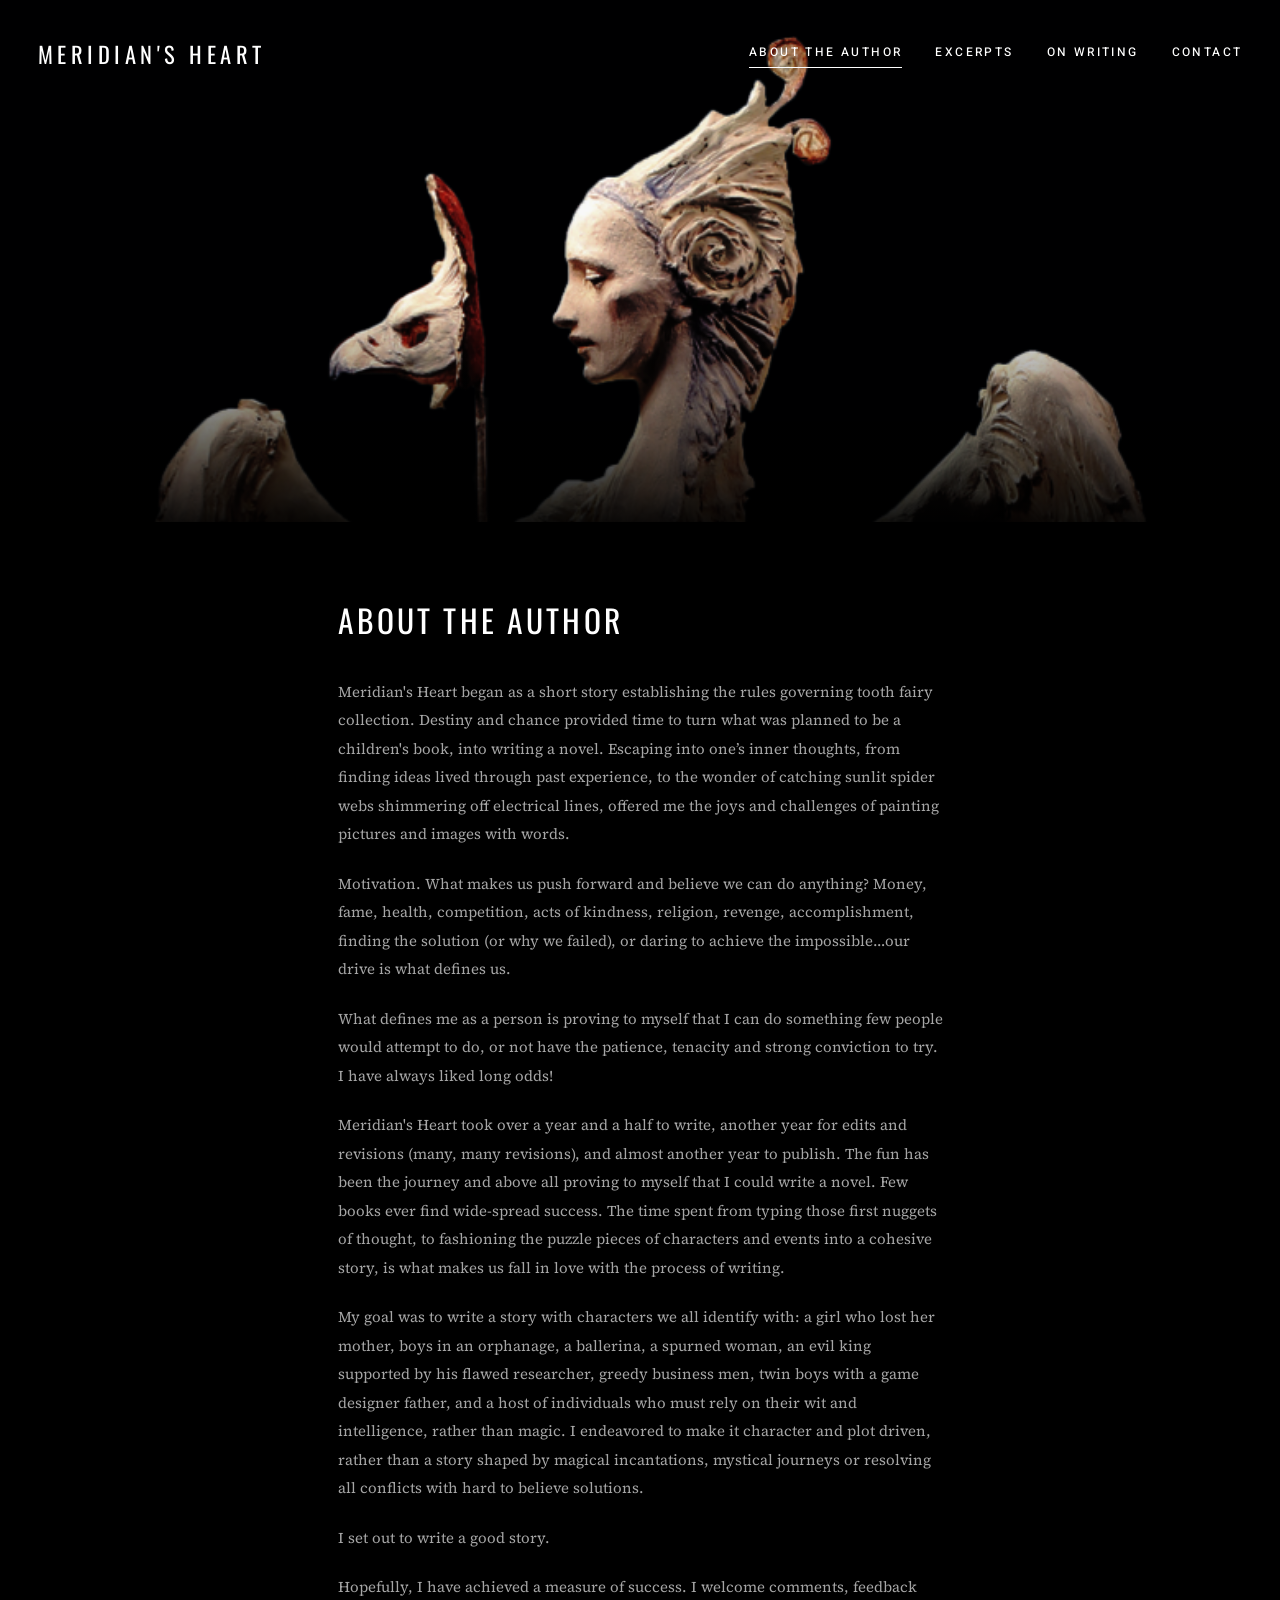
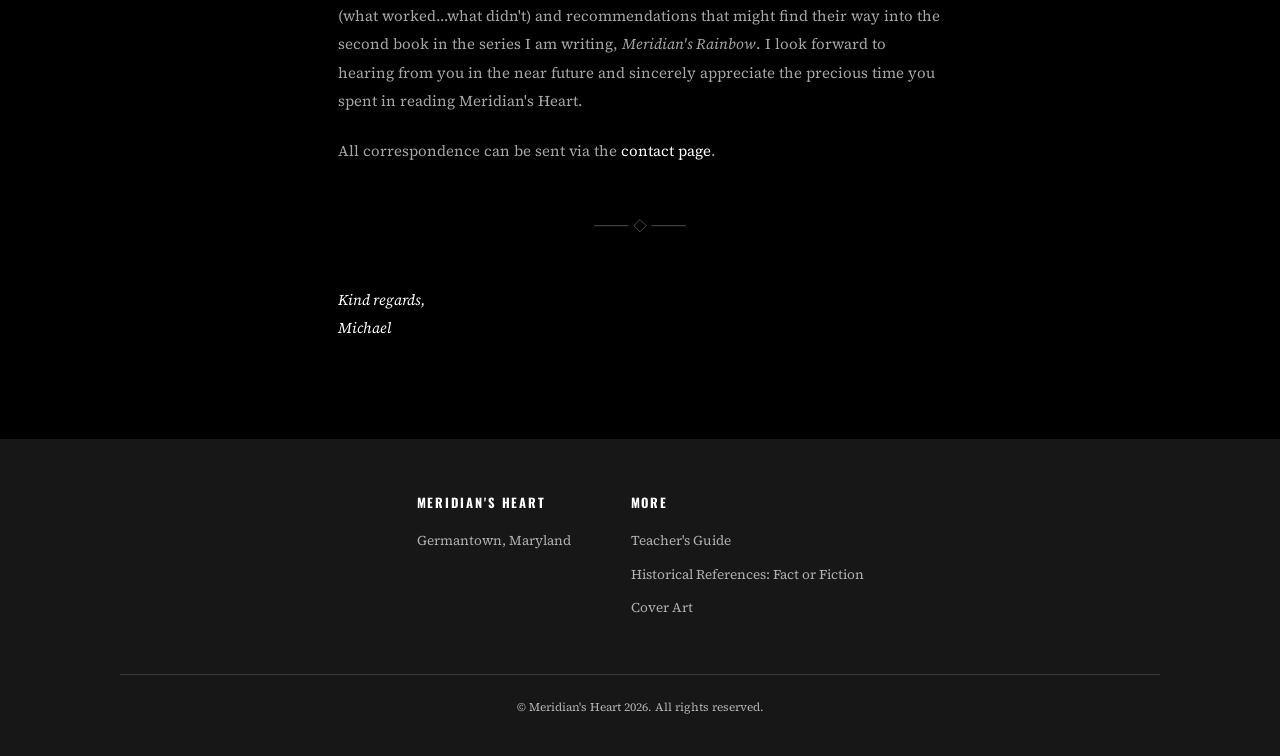
==== about-the-author.html @ f92e14dd "Initial static rebuild of meridiansheart.com Rebuilds the Squarespace site as plain HTML/CSS/JS, mat" ====
<!DOCTYPE html>
<html lang="en">
<head>
<meta charset="UTF-8">
<meta name="viewport" content="width=device-width, initial-scale=1.0">
<title>About The Author — Meridian's Heart</title>
<meta name="description" content="Michael Schreiber on writing Meridian's Heart, his debut novel.">
<link rel="preconnect" href="https://fonts.googleapis.com">
<link rel="preconnect" href="https://fonts.gstatic.com" crossorigin>
<link href="https://fonts.googleapis.com/css2?family=Oswald:wght@400;500&family=Source+Serif+4:ital,opsz,wght@0,8..60,400;0,8..60,500;1,8..60,400&family=Heebo:wght@400;500&display=swap" rel="stylesheet">
<link rel="stylesheet" href="css/styles.css">
</head>
<body>
<div class="banner"></div>
<header class="site-header">
  <a class="brand" href="index.html">Meridian's Heart</a>
  <nav class="main-nav">
    <a href="about-the-author.html" class="active">About The Author</a>
      <a href="excerpts.html">Excerpts</a>
      <a href="on-writing.html">On Writing</a>
      <a href="contact.html">Contact</a>
  </nav>
</header>
<main>

<div class="page">
  <h1 class="reveal">About The Author</h1>
  <p class="reveal">Meridian's Heart began as a short story establishing the rules governing tooth fairy collection. Destiny and chance provided time to turn what was planned to be a children's book, into writing a novel. Escaping into one&rsquo;s inner thoughts, from finding ideas lived through past experience, to the wonder of catching sunlit spider webs shimmering off electrical lines, offered me the joys and challenges of painting pictures and images with words.</p>

  <p class="reveal">Motivation. What makes us push forward and believe we can do anything? Money, fame, health, competition, acts of kindness, religion, revenge, accomplishment, finding the solution (or why we failed), or daring to achieve the impossible&hellip;our drive is what defines us.</p>

  <p class="reveal">What defines me as a person is proving to myself that I can do something few people would attempt to do, or not have the patience, tenacity and strong conviction to try. I have always liked long odds!</p>

  <p class="reveal">Meridian's Heart took over a year and a half to write, another year for edits and revisions (many, many revisions), and almost another year to publish. The fun has been the journey and above all proving to myself that I could write a novel. Few books ever find wide-spread success. The time spent from typing those first nuggets of thought, to fashioning the puzzle pieces of characters and events into a cohesive story, is what makes us fall in love with the process of writing.</p>

  <p class="reveal">My goal was to write a story with characters we all identify with: a girl who lost her mother, boys in an orphanage, a ballerina, a spurned woman, an evil king supported by his flawed researcher, greedy business men, twin boys with a game designer father, and a host of individuals who must rely on their wit and intelligence, rather than magic. I endeavored to make it character and plot driven, rather than a story shaped by magical incantations, mystical journeys or resolving all conflicts with hard to believe solutions.</p>

  <p class="reveal">I set out to write a good story.</p>

  <p class="reveal">Hopefully, I have achieved a measure of success. I welcome comments, feedback (what worked&hellip;what didn't) and recommendations that might find their way into the second book in the series I am writing, <em>Meridian's Rainbow</em>. I look forward to hearing from you in the near future and sincerely appreciate the precious time you spent in reading Meridian's Heart.</p>

  <p class="reveal">All correspondence can be sent via the <a href="contact.html">contact page</a>.</p>

  <div class="divider" aria-hidden="true">
  <svg viewBox="0 0 120 20" xmlns="http://www.w3.org/2000/svg">
    <line x1="0" y1="10" x2="45" y2="10" stroke="currentColor" stroke-width="1"/>
    <path d="M60 2 L68 10 L60 18 L52 10 Z" stroke="currentColor" stroke-width="1" fill="none"/>
    <line x1="75" y1="10" x2="120" y2="10" stroke="currentColor" stroke-width="1"/>
  </svg>
</div>

  <p class="signature reveal">Kind regards,<br>Michael</p>
</div>

</main>
<footer class="site-footer">
  <div class="footer-wrap">
    <div class="footer-col">
      <h4>Meridian's Heart</h4>
      <p>Germantown, Maryland</p>
    </div>
    <div class="footer-col">
      <h4>More</h4>
      <a href="teachers-guide.html">Teacher's Guide</a>
        <a href="historical.html">Historical References: Fact or Fiction</a>
        <a href="cover-art.html">Cover Art</a>
    </div>
  </div>
  <div class="footer-bottom">
    &copy; Meridian's Heart <span id="copyright-year">2018</span>. All rights reserved.
  </div>
</footer>
<script src="js/reveal.js"></script>
<script>
  document.getElementById("copyright-year").textContent = new Date().getFullYear();
</script>
</body>
</html>
---- css/styles.css ----
/* Meridian's Heart — site styles (matches the original meridiansheart.com) */

:root {
  --black: #000000;
  --footer-bg: #171717;
  --ink: #ffffff;
  --ink-dim: rgba(255, 255, 255, 0.65);
  --rule: rgba(255, 255, 255, 0.15);
  --accent-red: #ff0000;
  --max-w: 650px;
  --font-head: "Oswald", "Arial Narrow", sans-serif;
  --font-body: "Source Serif 4", Georgia, "Times New Roman", serif;
}

* { box-sizing: border-box; }

html, body {
  margin: 0;
  padding: 0;
  background: var(--black);
  color: var(--ink-dim);
  font-family: var(--font-body);
  font-size: 15px;
  line-height: 1.9;
}

body {
  display: flex;
  flex-direction: column;
  min-height: 100vh;
}

a { color: var(--ink); text-decoration: none; }
a:hover { text-decoration: underline; }

img { max-width: 100%; display: block; }

h1, h2, h3 {
  font-family: var(--font-head);
  font-weight: 400;
  text-transform: uppercase;
  letter-spacing: 0.1em;
  color: var(--ink);
  margin: 0 0 0.9em;
}

h1 { font-size: 2.1rem; }
h2 { font-size: 1.9rem; }
h3 { font-size: 1.1rem; }

p { margin: 0 0 1.4em; }
p.red { color: var(--accent-red); }

/* ---------- header / nav, overlaid transparently on the banner ---------- */

.site-header {
  position: absolute;
  top: 0;
  left: 0;
  right: 0;
  z-index: 20;
  padding: 2.2rem 2.5rem;
  display: flex;
  align-items: center;
  justify-content: space-between;
  flex-wrap: wrap;
  gap: 1rem;
}

.brand {
  font-family: var(--font-head);
  font-size: 1.5rem;
  letter-spacing: 0.2em;
  color: var(--ink);
  text-transform: uppercase;
  white-space: nowrap;
}
.brand:hover { text-decoration: none; }

.main-nav {
  display: flex;
  gap: 2.2rem;
  flex-wrap: wrap;
  font-family: "Heebo", "Helvetica Neue", Arial, sans-serif;
  font-size: 0.8rem;
  font-weight: 500;
  text-transform: uppercase;
  letter-spacing: 0.2em;
}

.main-nav a {
  color: var(--ink);
  border-bottom: 1px solid transparent;
  padding-bottom: 3px;
}
.main-nav a:hover,
.main-nav a.active {
  text-decoration: none;
  border-bottom-color: var(--ink);
}

/* ---------- banner / parallax hero ---------- */

.banner {
  position: relative;
  width: 100%;
  height: 58vh;
  min-height: 360px;
  background-image: url("../images/header_image_01.png");
  background-size: cover;
  background-position: center 20%;
  background-repeat: no-repeat;
  background-attachment: fixed;
}

.banner.hero-full {
  height: 100vh;
}

.banner::after {
  content: "";
  position: absolute;
  left: 0;
  right: 0;
  bottom: 0;
  height: 220px;
  background: linear-gradient(to bottom, rgba(0, 0, 0, 0) 0%, rgba(0, 0, 0, 0.92) 100%);
  pointer-events: none;
}

/* ---------- scroll reveal ---------- */

.reveal {
  opacity: 0;
  transform: translateY(22px);
  transition: opacity 0.8s ease, transform 0.8s ease;
}
.reveal.is-visible {
  opacity: 1;
  transform: translateY(0);
}

/* ---------- ornamental divider ---------- */

.divider {
  display: flex;
  justify-content: center;
  margin: 3.5rem auto;
  color: var(--ink-dim);
  opacity: 0.6;
}
.divider svg { width: 92px; height: auto; display: block; }

@media (max-width: 800px) {
  .banner,
  .banner.hero-full {
    background-attachment: scroll;
    height: 48vh;
  }
}

main { flex: 1; }

.page {
  max-width: var(--max-w);
  margin: 0 auto;
  padding: 4.5rem 1.5rem 5rem;
}

.page.wide { max-width: 980px; }

.signature {
  font-family: var(--font-body);
  font-style: italic;
  color: var(--ink);
  margin-top: 2rem;
}

/* ---------- homepage ---------- */

.home-copy { max-width: var(--max-w); margin: 0 auto; padding: 5rem 1.5rem 0; }

.cover-buy {
  max-width: var(--max-w);
  margin: 2.5rem auto 0;
  display: flex;
  align-items: center;
  gap: 2rem;
  flex-wrap: wrap;
  padding: 0 1.5rem;
}

.cover-buy img.cover { width: 160px; flex: 0 0 auto; }

.buy-now-btn { flex: 0 0 auto; }
.buy-now-btn img { width: 180px; }

.author-section {
  max-width: var(--max-w);
  margin: 5rem auto 0;
  padding: 0 1.5rem 5rem;
}

/* ---------- excerpts ---------- */

.excerpt {
  margin: 2.4rem 0;
}
.excerpt h3 {
  color: var(--ink);
  font-size: 1rem;
  margin-bottom: 0.9em;
}

/* ---------- historical references ---------- */

.fact-entry {
  padding: 1.1rem 0;
  border-bottom: 1px solid var(--rule);
}
.fact-entry:last-child { border-bottom: none; }
.fact-entry .tag {
  display: inline-block;
  font-family: var(--font-head);
  font-size: 0.68rem;
  text-transform: uppercase;
  letter-spacing: 0.12em;
  padding: 0.15em 0.6em;
  margin-right: 0.6em;
  border: 1px solid var(--rule);
  color: var(--ink);
}
.fact-entry p { display: inline; color: var(--ink-dim); }
.fact-entry strong { color: var(--ink); font-weight: 600; }

/* ---------- teacher's guide ---------- */

.chapter-block { margin-bottom: 2.4rem; }
.chapter-block h3 { color: var(--ink); margin-bottom: 0.9em; }
.chapter-block ol { padding-left: 1.3em; margin: 0; }
.chapter-block li { margin-bottom: 1em; }

.note { font-size: 0.92rem; font-style: italic; }

/* ---------- contact ---------- */

form.contact-form {
  display: flex;
  flex-direction: column;
  gap: 1.3rem;
  margin-top: 2rem;
}
.form-row { display: flex; gap: 1rem; flex-wrap: wrap; }
.form-row > div { flex: 1 1 200px; }

label {
  display: block;
  font-family: var(--font-head);
  font-size: 0.72rem;
  text-transform: uppercase;
  letter-spacing: 0.12em;
  color: var(--ink-dim);
  margin-bottom: 0.5em;
}

input, textarea {
  width: 100%;
  background: transparent;
  border: none;
  border-bottom: 1px solid var(--rule);
  color: var(--ink);
  font-family: var(--font-body);
  font-size: 1rem;
  padding: 0.5em 0;
  border-radius: 0;
}
input:focus, textarea:focus { outline: none; border-bottom-color: var(--ink); }

button.submit-btn {
  align-self: flex-start;
  margin-top: 0.6rem;
  padding: 0.75em 2.4em;
  background: transparent;
  color: var(--ink);
  border: 1px solid var(--ink);
  font-family: var(--font-head);
  text-transform: uppercase;
  letter-spacing: 0.15em;
  font-size: 0.8rem;
  cursor: pointer;
}
button.submit-btn:hover { background: var(--ink); color: var(--black); }

.contact-direct {
  margin-top: 3rem;
  padding-top: 1.6rem;
  border-top: 1px solid var(--rule);
  font-size: 0.95rem;
}

/* ---------- cover art ---------- */

.cover-art-image { text-align: center; margin-bottom: 2.4rem; }
.cover-art-image img { max-width: 260px; margin: 0 auto; }

/* ---------- footer ---------- */

.site-footer {
  background: var(--footer-bg);
  padding: 3.5rem 1.5rem 2.5rem;
  text-align: center;
}

.footer-wrap {
  max-width: 1040px;
  margin: 0 auto;
  display: flex;
  justify-content: center;
  gap: 4rem;
  flex-wrap: wrap;
  text-align: left;
}

.footer-col h4 {
  font-family: var(--font-head);
  color: var(--ink);
  font-size: 0.85rem;
  text-transform: uppercase;
  letter-spacing: 0.15em;
  margin: 0 0 1em;
}

.footer-col a, .footer-col p {
  display: block;
  color: var(--ink-dim);
  font-size: 0.9rem;
  margin-bottom: 0.6em;
}

.footer-bottom {
  max-width: 1040px;
  margin: 3rem auto 0;
  padding-top: 1.4rem;
  border-top: 1px solid var(--rule);
  font-size: 0.78rem;
  color: var(--ink-dim);
}

@media (max-width: 700px) {
  .site-header { padding: 1.6rem 1.3rem; flex-direction: column; align-items: flex-start; }
  .main-nav { gap: 1.2rem; font-size: 0.72rem; }
  .page { padding: 3rem 1.2rem 3.5rem; }
  .home-copy, .author-section { padding-left: 1.2rem; padding-right: 1.2rem; }
  .cover-buy { padding-left: 1.2rem; padding-right: 1.2rem; flex-direction: column; align-items: flex-start; }
  .footer-wrap { text-align: center; justify-content: center; gap: 2.4rem; }
}
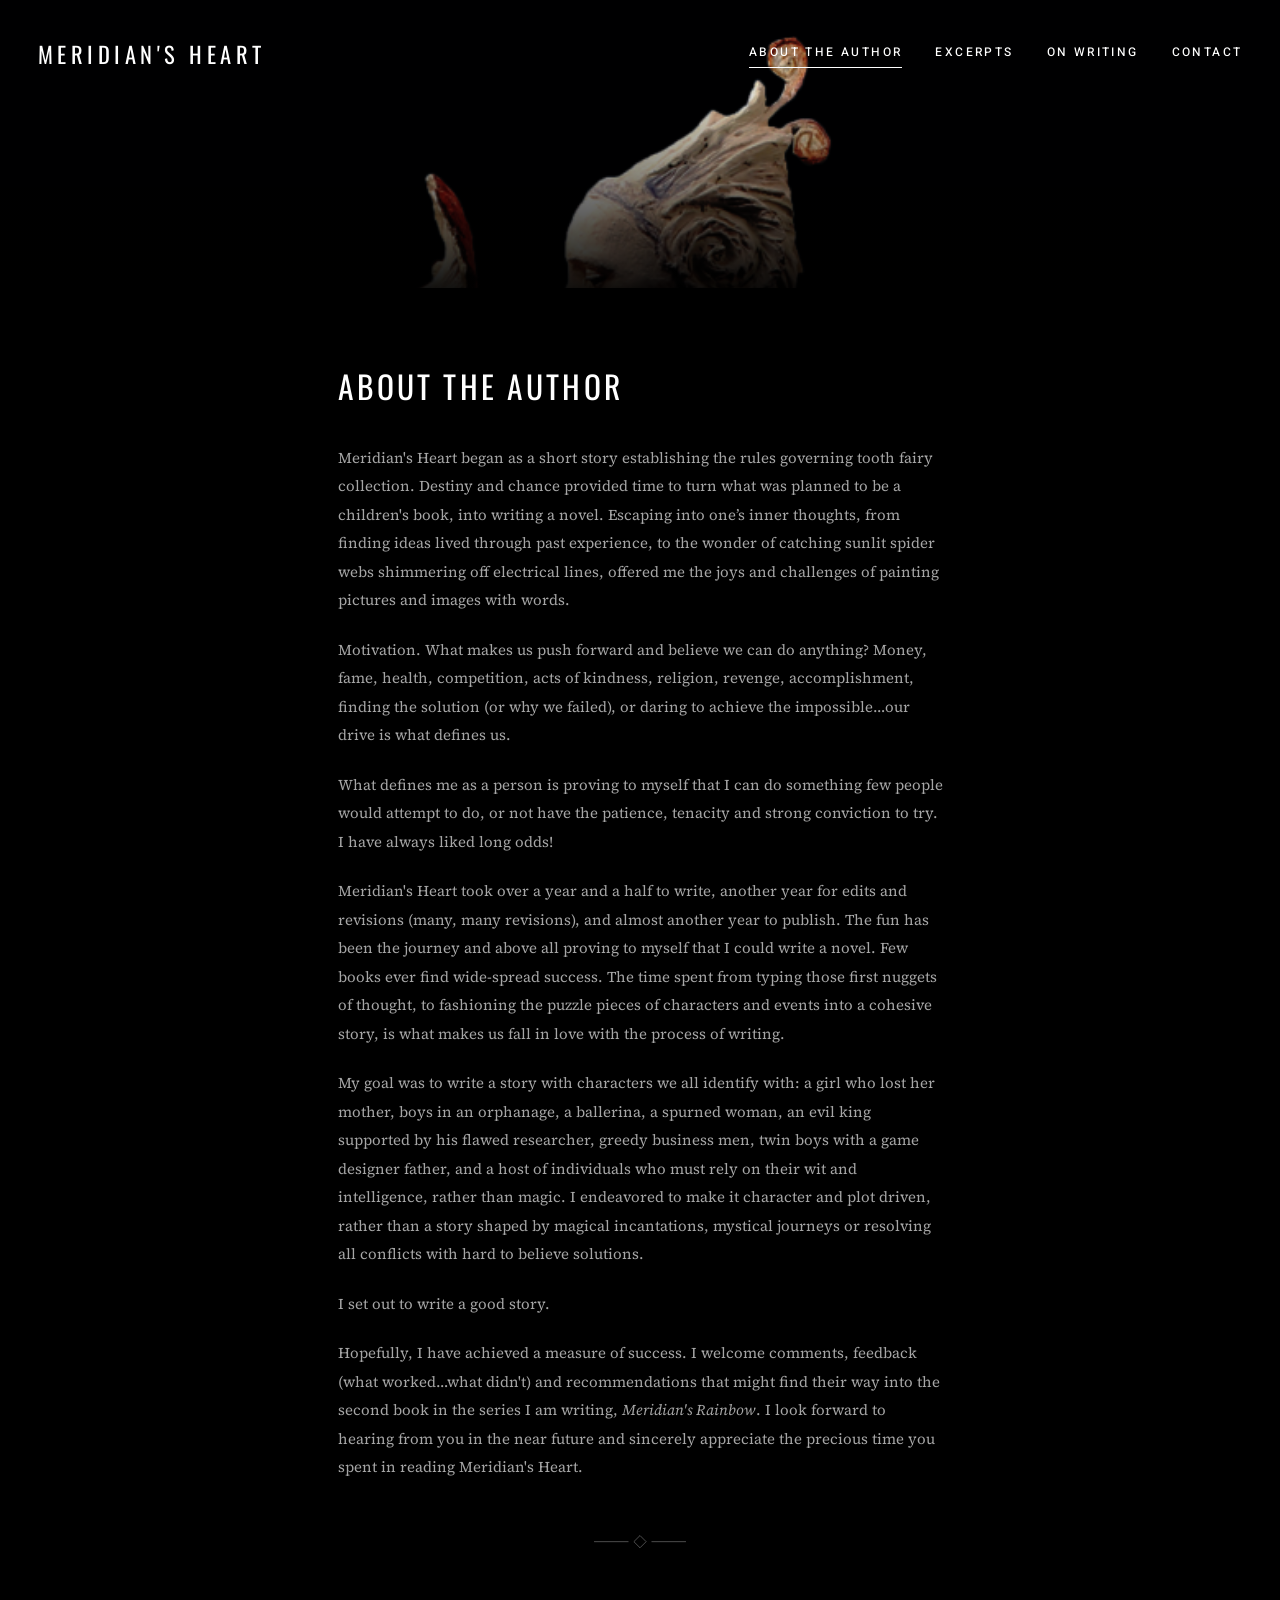
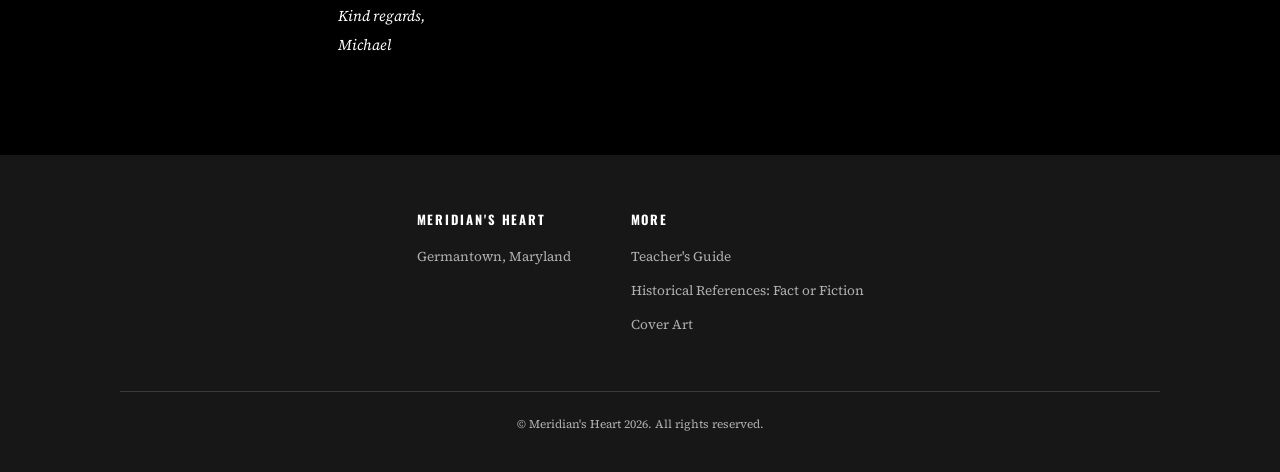
==== commit e25f14b7: "Add mobile hamburger nav, shrink inner-page banners, trim homepage copy - Replace wrapping mobile na" ====
--- a/about-the-author.html
+++ b/about-the-author.html
@@ -8,13 +8,16 @@
 <link rel="preconnect" href="https://fonts.googleapis.com">
 <link rel="preconnect" href="https://fonts.gstatic.com" crossorigin>
 <link href="https://fonts.googleapis.com/css2?family=Oswald:wght@400;500&family=Source+Serif+4:ital,opsz,wght@0,8..60,400;0,8..60,500;1,8..60,400&family=Heebo:wght@400;500&display=swap" rel="stylesheet">
-<link rel="stylesheet" href="css/styles.css">
+<link rel="stylesheet" href="css/styles.css?v=3">
 </head>
 <body>
 <div class="banner"></div>
 <header class="site-header">
   <a class="brand" href="index.html">Meridian's Heart</a>
-  <nav class="main-nav">
+  <button class="nav-toggle" aria-label="Toggle navigation" aria-expanded="false" aria-controls="main-nav">
+    <span></span><span></span><span></span>
+  </button>
+  <nav class="main-nav" id="main-nav">
     <a href="about-the-author.html" class="active">About The Author</a>
       <a href="excerpts.html">Excerpts</a>
       <a href="on-writing.html">On Writing</a>
@@ -38,8 +41,6 @@
   <p class="reveal">I set out to write a good story.</p>
 
   <p class="reveal">Hopefully, I have achieved a measure of success. I welcome comments, feedback (what worked&hellip;what didn't) and recommendations that might find their way into the second book in the series I am writing, <em>Meridian's Rainbow</em>. I look forward to hearing from you in the near future and sincerely appreciate the precious time you spent in reading Meridian's Heart.</p>
-
-  <p class="reveal">All correspondence can be sent via the <a href="contact.html">contact page</a>.</p>
 
   <div class="divider" aria-hidden="true">
   <svg viewBox="0 0 120 20" xmlns="http://www.w3.org/2000/svg">
@@ -70,7 +71,8 @@
     &copy; Meridian's Heart <span id="copyright-year">2018</span>. All rights reserved.
   </div>
 </footer>
-<script src="js/reveal.js"></script>
+<script src="js/reveal.js?v=3"></script>
+<script src="js/nav.js?v=3"></script>
 <script>
   document.getElementById("copyright-year").textContent = new Date().getFullYear();
 </script>
--- a/css/styles.css
+++ b/css/styles.css
@@ -99,13 +99,44 @@
   border-bottom-color: var(--ink);
 }
 
+/* ---------- mobile nav toggle ---------- */
+
+.nav-toggle {
+  display: none;
+  position: relative;
+  z-index: 30;
+  width: 28px;
+  height: 20px;
+  padding: 0;
+  background: none;
+  border: none;
+  cursor: pointer;
+}
+
+.nav-toggle span {
+  display: block;
+  position: absolute;
+  left: 0;
+  right: 0;
+  height: 2px;
+  background: var(--ink);
+  transition: transform 0.25s ease, opacity 0.2s ease;
+}
+.nav-toggle span:nth-child(1) { top: 0; }
+.nav-toggle span:nth-child(2) { top: 9px; }
+.nav-toggle span:nth-child(3) { top: 18px; }
+
+.nav-toggle[aria-expanded="true"] span:nth-child(1) { top: 9px; transform: rotate(45deg); }
+.nav-toggle[aria-expanded="true"] span:nth-child(2) { opacity: 0; }
+.nav-toggle[aria-expanded="true"] span:nth-child(3) { top: 9px; transform: rotate(-45deg); }
+
 /* ---------- banner / parallax hero ---------- */
 
 .banner {
   position: relative;
   width: 100%;
-  height: 58vh;
-  min-height: 360px;
+  height: 32vh;
+  min-height: 220px;
   background-image: url("../images/header_image_01.png");
   background-size: cover;
   background-position: center 20%;
@@ -115,6 +146,7 @@
 
 .banner.hero-full {
   height: 100vh;
+  min-height: 360px;
 }
 
 .banner::after {
@@ -152,7 +184,11 @@
 .divider svg { width: 92px; height: auto; display: block; }
 
 @media (max-width: 800px) {
-  .banner,
+  .banner {
+    background-attachment: scroll;
+    height: 26vh;
+    min-height: 180px;
+  }
   .banner.hero-full {
     background-attachment: scroll;
     height: 48vh;
@@ -187,19 +223,13 @@
   align-items: center;
   gap: 2rem;
   flex-wrap: wrap;
-  padding: 0 1.5rem;
+  padding: 0 1.5rem 5rem;
 }
 
 .cover-buy img.cover { width: 160px; flex: 0 0 auto; }
 
 .buy-now-btn { flex: 0 0 auto; }
 .buy-now-btn img { width: 180px; }
-
-.author-section {
-  max-width: var(--max-w);
-  margin: 5rem auto 0;
-  padding: 0 1.5rem 5rem;
-}
 
 /* ---------- excerpts ---------- */
 
@@ -347,10 +377,32 @@
 }
 
 @media (max-width: 700px) {
-  .site-header { padding: 1.6rem 1.3rem; flex-direction: column; align-items: flex-start; }
-  .main-nav { gap: 1.2rem; font-size: 0.72rem; }
+  .site-header { padding: 1.6rem 1.3rem; }
+  .nav-toggle { display: block; }
+
+  .main-nav {
+    position: fixed;
+    inset: 0;
+    z-index: 25;
+    background: rgba(0, 0, 0, 0.97);
+    flex-direction: column;
+    justify-content: center;
+    align-items: center;
+    gap: 2.2rem;
+    font-size: 1.1rem;
+    opacity: 0;
+    visibility: hidden;
+    transform: translateY(-12px);
+    transition: opacity 0.25s ease, transform 0.25s ease, visibility 0.25s;
+  }
+  .main-nav.is-open {
+    opacity: 1;
+    visibility: visible;
+    transform: translateY(0);
+  }
+
   .page { padding: 3rem 1.2rem 3.5rem; }
-  .home-copy, .author-section { padding-left: 1.2rem; padding-right: 1.2rem; }
+  .home-copy { padding-left: 1.2rem; padding-right: 1.2rem; }
   .cover-buy { padding-left: 1.2rem; padding-right: 1.2rem; flex-direction: column; align-items: flex-start; }
   .footer-wrap { text-align: center; justify-content: center; gap: 2.4rem; }
 }
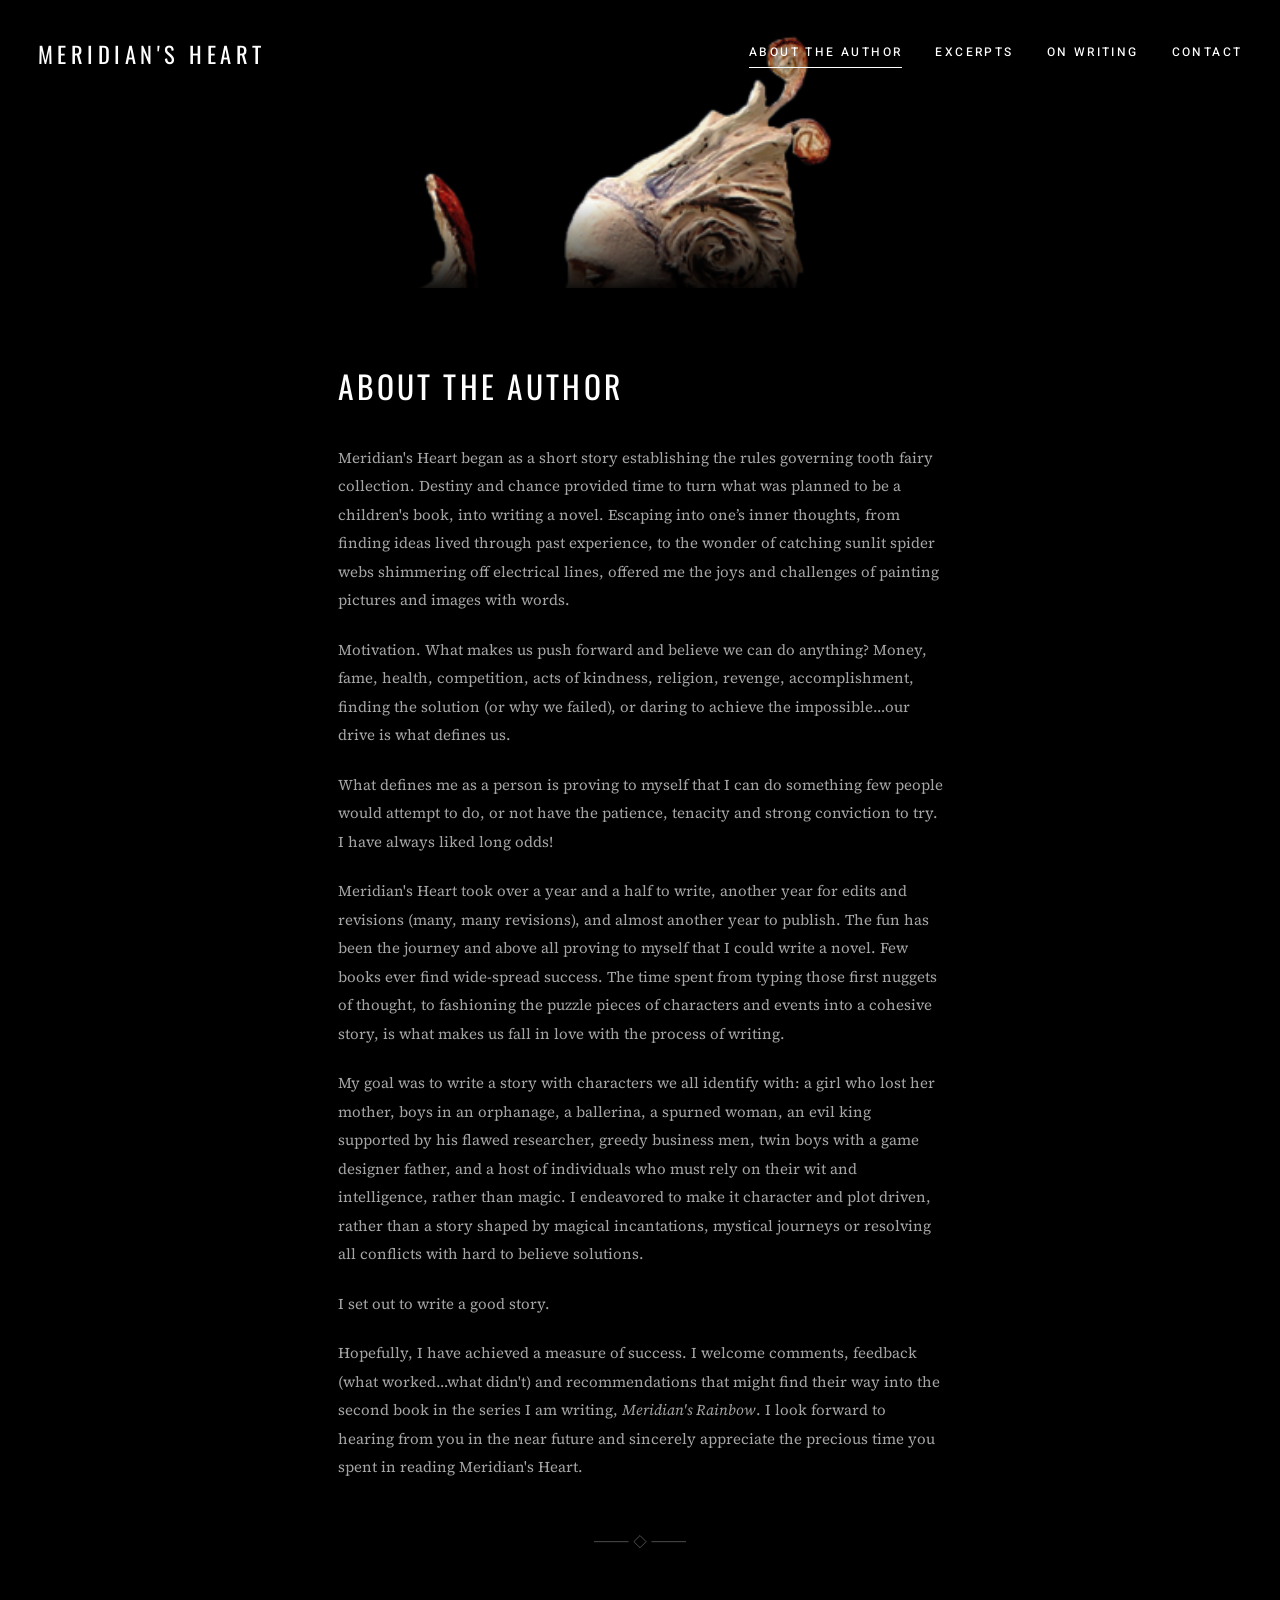
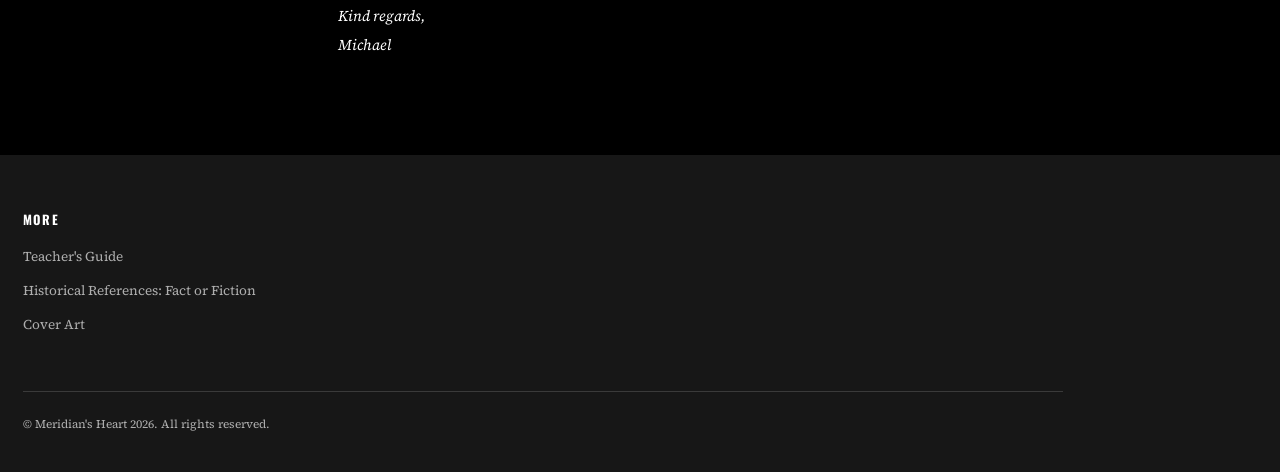
==== commit d1052947: "Redesign homepage copy and Historical References, trim footer/contact - Fix inner-page banner vignet" ====
--- a/about-the-author.html
+++ b/about-the-author.html
@@ -8,7 +8,7 @@
 <link rel="preconnect" href="https://fonts.googleapis.com">
 <link rel="preconnect" href="https://fonts.gstatic.com" crossorigin>
 <link href="https://fonts.googleapis.com/css2?family=Oswald:wght@400;500&family=Source+Serif+4:ital,opsz,wght@0,8..60,400;0,8..60,500;1,8..60,400&family=Heebo:wght@400;500&display=swap" rel="stylesheet">
-<link rel="stylesheet" href="css/styles.css?v=3">
+<link rel="stylesheet" href="css/styles.css?v=4">
 </head>
 <body>
 <div class="banner"></div>
@@ -57,10 +57,6 @@
 <footer class="site-footer">
   <div class="footer-wrap">
     <div class="footer-col">
-      <h4>Meridian's Heart</h4>
-      <p>Germantown, Maryland</p>
-    </div>
-    <div class="footer-col">
       <h4>More</h4>
       <a href="teachers-guide.html">Teacher's Guide</a>
         <a href="historical.html">Historical References: Fact or Fiction</a>
@@ -71,8 +67,8 @@
     &copy; Meridian's Heart <span id="copyright-year">2018</span>. All rights reserved.
   </div>
 </footer>
-<script src="js/reveal.js?v=3"></script>
-<script src="js/nav.js?v=3"></script>
+<script src="js/reveal.js?v=4"></script>
+<script src="js/nav.js?v=4"></script>
 <script>
   document.getElementById("copyright-year").textContent = new Date().getFullYear();
 </script>
--- a/css/styles.css
+++ b/css/styles.css
@@ -155,9 +155,13 @@
   left: 0;
   right: 0;
   bottom: 0;
-  height: 220px;
+  height: 30%;
   background: linear-gradient(to bottom, rgba(0, 0, 0, 0) 0%, rgba(0, 0, 0, 0.92) 100%);
   pointer-events: none;
+}
+
+.banner.hero-full::after {
+  height: 220px;
 }
 
 /* ---------- scroll reveal ---------- */
@@ -231,6 +235,39 @@
 .buy-now-btn { flex: 0 0 auto; }
 .buy-now-btn img { width: 180px; }
 
+/* drop cap on an opening paragraph */
+.drop-cap::first-letter {
+  font-family: var(--font-head);
+  float: left;
+  font-size: 3.6rem;
+  line-height: 0.78;
+  padding: 0.1rem 0.55rem 0 0;
+  color: var(--ink);
+}
+
+/* oversized pull-quote treatment */
+.pull-quote {
+  position: relative;
+  font-family: var(--font-body);
+  font-style: italic;
+  font-size: 1.65rem;
+  line-height: 1.5;
+  color: var(--accent-red);
+  margin: 3rem 0;
+  padding-left: 2.4rem;
+}
+.pull-quote::before {
+  content: "\201C";
+  position: absolute;
+  left: -0.4rem;
+  top: -1.6rem;
+  font-family: var(--font-head);
+  font-style: normal;
+  font-size: 5rem;
+  color: var(--accent-red);
+  opacity: 0.45;
+}
+
 /* ---------- excerpts ---------- */
 
 .excerpt {
@@ -242,26 +279,63 @@
   margin-bottom: 0.9em;
 }
 
-/* ---------- historical references ---------- */
-
-.fact-entry {
-  padding: 1.1rem 0;
-  border-bottom: 1px solid var(--rule);
-}
-.fact-entry:last-child { border-bottom: none; }
-.fact-entry .tag {
+/* ---------- historical references: card grid ---------- */
+
+.fact-grid {
+  display: grid;
+  grid-template-columns: repeat(auto-fill, minmax(260px, 1fr));
+  gap: 1.25rem;
+  margin-top: 1rem;
+}
+
+.fact-card {
+  position: relative;
+  overflow: hidden;
+  border: 1px solid var(--rule);
+  padding: 1.5rem 1.3rem 1.3rem;
+}
+.fact-card .page-num {
+  position: absolute;
+  right: 0.5rem;
+  top: -0.4rem;
+  font-family: var(--font-head);
+  font-size: 3.6rem;
+  color: var(--rule);
+  line-height: 1;
+  z-index: 0;
+  user-select: none;
+}
+.fact-card .tag {
+  position: relative;
+  z-index: 1;
   display: inline-block;
   font-family: var(--font-head);
-  font-size: 0.68rem;
+  font-size: 0.65rem;
   text-transform: uppercase;
   letter-spacing: 0.12em;
-  padding: 0.15em 0.6em;
-  margin-right: 0.6em;
-  border: 1px solid var(--rule);
-  color: var(--ink);
-}
-.fact-entry p { display: inline; color: var(--ink-dim); }
-.fact-entry strong { color: var(--ink); font-weight: 600; }
+  padding: 0.2em 0.6em;
+  margin-bottom: 0.9em;
+  border: 1px solid var(--ink-dim);
+  color: var(--ink-dim);
+}
+.fact-card .tag.fiction { color: var(--accent-red); border-color: var(--accent-red); }
+.fact-card .where {
+  position: relative;
+  z-index: 1;
+  display: block;
+  color: var(--ink);
+  font-family: var(--font-head);
+  font-size: 0.8rem;
+  letter-spacing: 0.04em;
+  margin-bottom: 0.5em;
+}
+.fact-card p {
+  position: relative;
+  z-index: 1;
+  font-size: 0.9rem;
+  margin: 0;
+  color: var(--ink-dim);
+}
 
 /* ---------- teacher's guide ---------- */
 
@@ -321,13 +395,6 @@
 }
 button.submit-btn:hover { background: var(--ink); color: var(--black); }
 
-.contact-direct {
-  margin-top: 3rem;
-  padding-top: 1.6rem;
-  border-top: 1px solid var(--rule);
-  font-size: 0.95rem;
-}
-
 /* ---------- cover art ---------- */
 
 .cover-art-image { text-align: center; margin-bottom: 2.4rem; }
@@ -338,14 +405,14 @@
 .site-footer {
   background: var(--footer-bg);
   padding: 3.5rem 1.5rem 2.5rem;
-  text-align: center;
+  text-align: left;
 }
 
 .footer-wrap {
   max-width: 1040px;
-  margin: 0 auto;
-  display: flex;
-  justify-content: center;
+  margin: 0;
+  display: flex;
+  justify-content: flex-start;
   gap: 4rem;
   flex-wrap: wrap;
   text-align: left;
@@ -369,11 +436,12 @@
 
 .footer-bottom {
   max-width: 1040px;
-  margin: 3rem auto 0;
+  margin: 3rem 0 0;
   padding-top: 1.4rem;
   border-top: 1px solid var(--rule);
   font-size: 0.78rem;
   color: var(--ink-dim);
+  text-align: left;
 }
 
 @media (max-width: 700px) {
@@ -404,5 +472,5 @@
   .page { padding: 3rem 1.2rem 3.5rem; }
   .home-copy { padding-left: 1.2rem; padding-right: 1.2rem; }
   .cover-buy { padding-left: 1.2rem; padding-right: 1.2rem; flex-direction: column; align-items: flex-start; }
-  .footer-wrap { text-align: center; justify-content: center; gap: 2.4rem; }
-}
+  .footer-wrap { gap: 2.4rem; }
+}
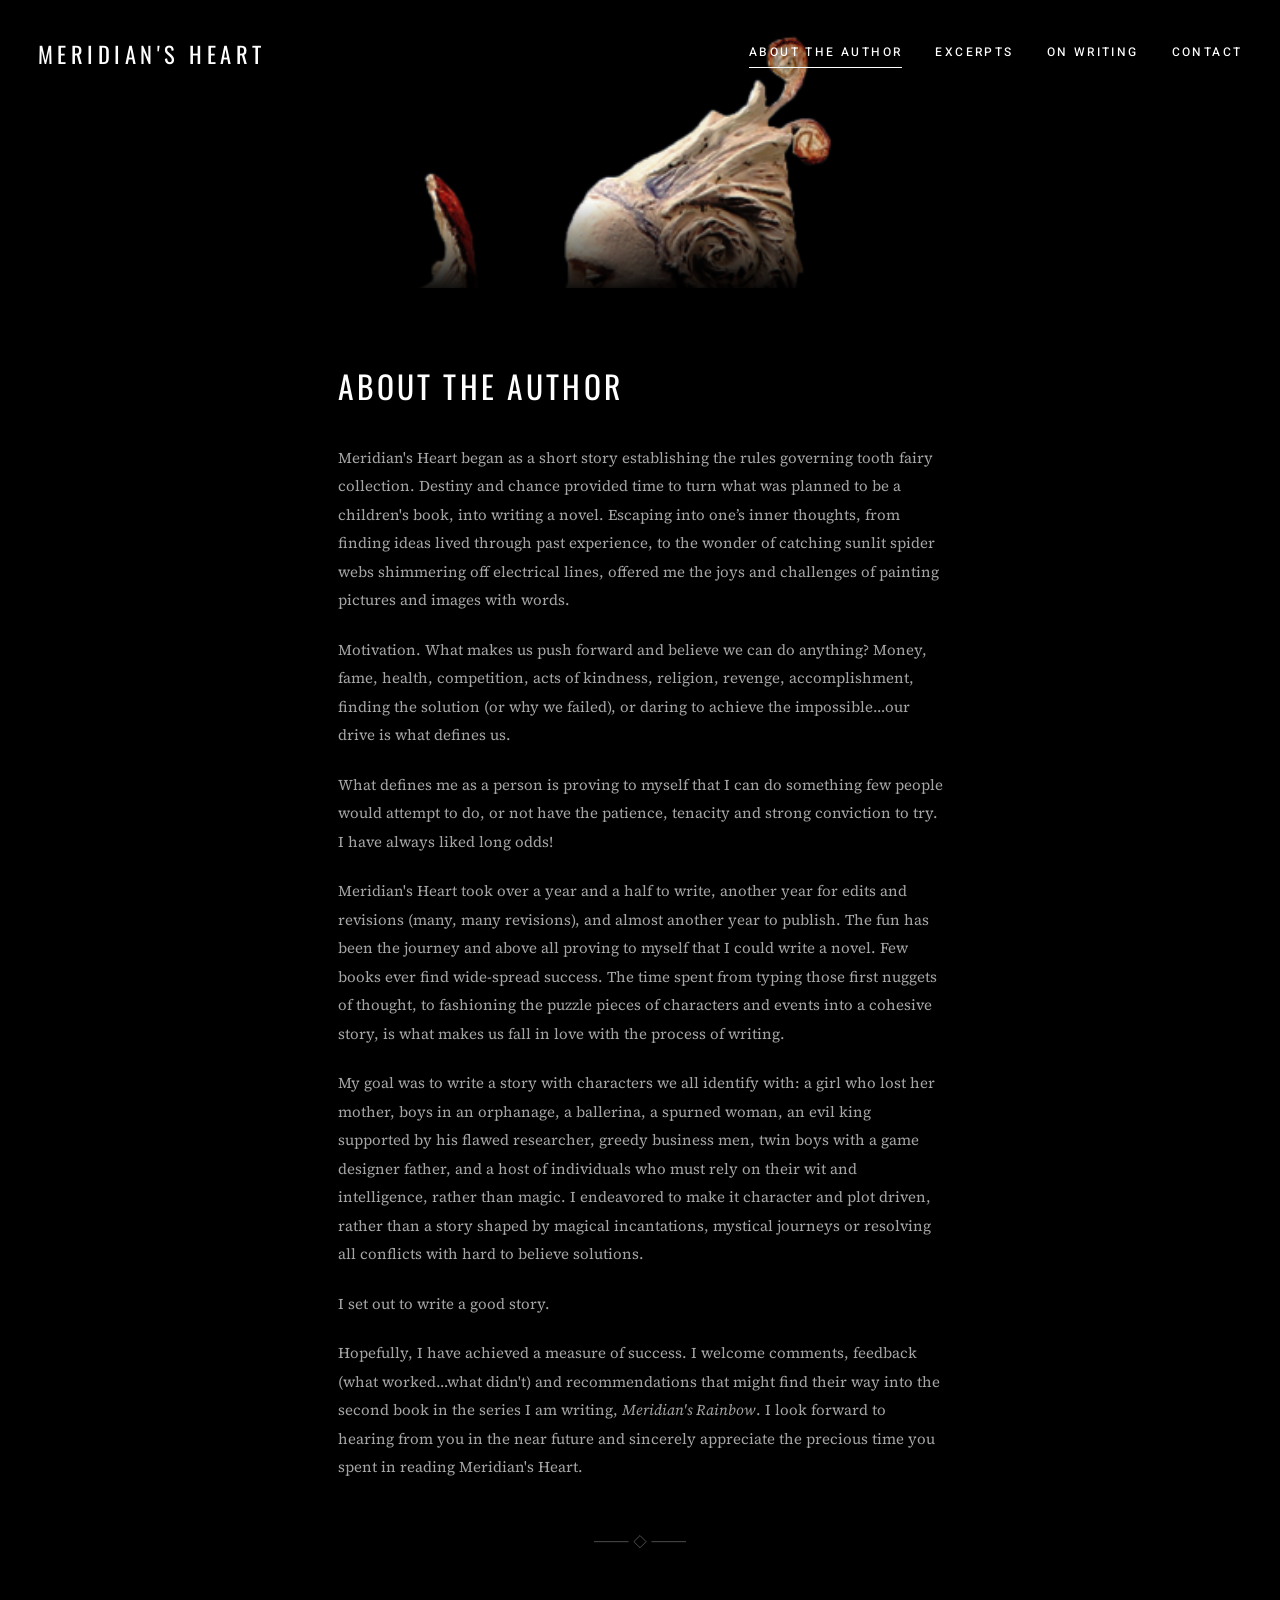
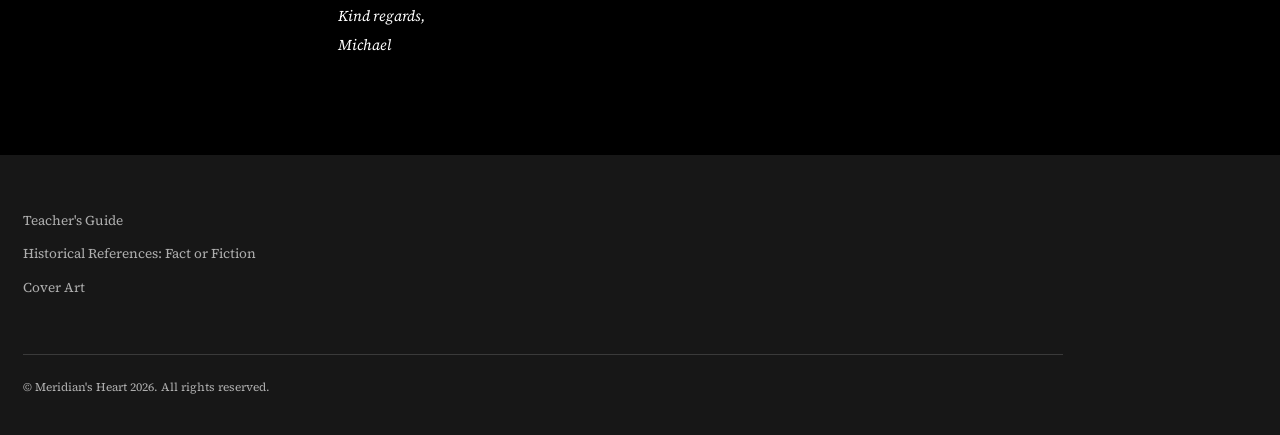
==== commit a4d652ea: "Drop "More" heading from footer Co-Authored-By: Claude Sonnet 5 <noreply@anthropic.com>" ====
--- a/about-the-author.html
+++ b/about-the-author.html
@@ -8,7 +8,7 @@
 <link rel="preconnect" href="https://fonts.googleapis.com">
 <link rel="preconnect" href="https://fonts.gstatic.com" crossorigin>
 <link href="https://fonts.googleapis.com/css2?family=Oswald:wght@400;500&family=Source+Serif+4:ital,opsz,wght@0,8..60,400;0,8..60,500;1,8..60,400&family=Heebo:wght@400;500&display=swap" rel="stylesheet">
-<link rel="stylesheet" href="css/styles.css?v=4">
+<link rel="stylesheet" href="css/styles.css?v=6">
 </head>
 <body>
 <div class="banner"></div>
@@ -57,7 +57,6 @@
 <footer class="site-footer">
   <div class="footer-wrap">
     <div class="footer-col">
-      <h4>More</h4>
       <a href="teachers-guide.html">Teacher's Guide</a>
         <a href="historical.html">Historical References: Fact or Fiction</a>
         <a href="cover-art.html">Cover Art</a>
@@ -67,8 +66,8 @@
     &copy; Meridian's Heart <span id="copyright-year">2018</span>. All rights reserved.
   </div>
 </footer>
-<script src="js/reveal.js?v=4"></script>
-<script src="js/nav.js?v=4"></script>
+<script src="js/reveal.js?v=6"></script>
+<script src="js/nav.js?v=6"></script>
 <script>
   document.getElementById("copyright-year").textContent = new Date().getFullYear();
 </script>
--- a/css/styles.css
+++ b/css/styles.css
@@ -283,7 +283,7 @@
 
 .fact-grid {
   display: grid;
-  grid-template-columns: repeat(auto-fill, minmax(260px, 1fr));
+  grid-template-columns: repeat(12, 1fr);
   gap: 1.25rem;
   margin-top: 1rem;
 }
@@ -293,6 +293,23 @@
   overflow: hidden;
   border: 1px solid var(--rule);
   padding: 1.5rem 1.3rem 1.3rem;
+}
+
+/* each row is packed server-side to sum to exactly 12 columns, so a
+   card is never left alone with empty space beside it */
+.fact-card.span-12 { grid-column: span 12; }
+.fact-card.span-6 { grid-column: span 6; }
+.fact-card.span-4 { grid-column: span 4; }
+.fact-card.span-3 { grid-column: span 3; }
+
+@media (max-width: 900px) {
+  .fact-card.span-3,
+  .fact-card.span-4,
+  .fact-card.span-6 { grid-column: span 6; }
+}
+
+@media (max-width: 600px) {
+  .fact-card { grid-column: span 12 !important; }
 }
 .fact-card .page-num {
   position: absolute;
